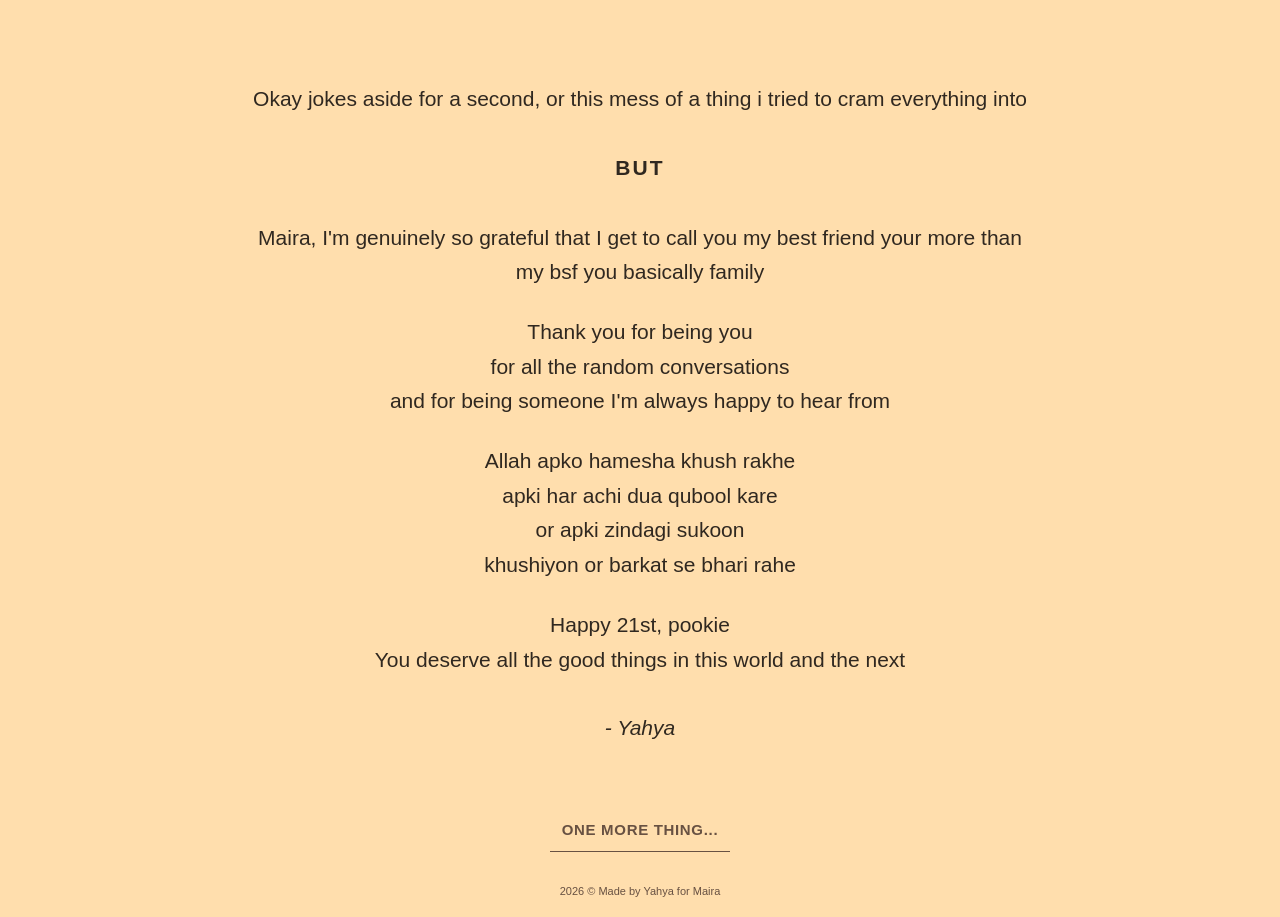
==== note/index.html @ b8bc0718 "Create four-page birthday experience" ====
<!DOCTYPE html>
<html lang="en">
<head>
	<meta charset="UTF-8">
	<meta name="viewport" content="width=device-width, initial-scale=1">
	<meta name="theme-color" content="#FFDEAD">
	<meta name="robots" content="noindex, nofollow">
	<title>A Birthday Letter for Maira</title>
	<link rel="icon" href="data:,">
	<link href="../css/default.css" rel="stylesheet">
</head>
<body>
	<main class="document-page">
		<div class="page-content letter">
			<p class="letter-opening">Okay jokes aside for a second, or this mess of a thing i tried to cram everything into</p>
			<p class="letter-but">BUT</p>
			<p>Maira, I'm genuinely so grateful that I get to call you my best friend your more than my bsf you basically family</p>
			<p>Thank you for being you<br>for all the random conversations<br>and for being someone I'm always happy to hear from</p>
			<p>Allah apko hamesha khush rakhe<br>apki har achi dua qubool kare<br>or apki zindagi sukoon<br>khushiyon or barkat se bhari rahe</p>
			<p>Happy 21st, pookie<br>You deserve all the good things in this world and the next</p>
			<p class="letter-signoff">- Yahya</p>
			<nav class="page-navigation" aria-label="Continue">
				<a class="text-button" href="../surprise/">ONE MORE THING...</a>
			</nav>
		</div>
		<footer id="copyright">2026 &copy; Made by Yahya for Maira</footer>
	</main>
</body>
</html>
---- css/default.css ----
:root {
    color-scheme: light;
    --background: #FFDEAD;
    --main-text: #302820;
    --comments: #356B52;
    --keywords: #813F70;
    --strings: #245B85;
    --secondary-text: #685142;
    --flower-scale: 670 / 625;
}

@font-face {
    font-family: digit;
    src: url('../digital-7_mono.ttf') format('truetype');
    font-display: swap;
}

* {
    box-sizing: border-box;
}

[hidden] {
    display: none !important;
}

html {
    min-width: 0;
    min-height: 100%;
    background: var(--background);
}

body {
    width: 100%;
    min-width: 0;
    min-height: 100svh;
    margin: 0;
    overflow-x: hidden;
    background: var(--background);
    color: var(--main-text);
}

#welcome {
    position: fixed;
    inset: 0;
    z-index: 10;
    display: grid;
    place-items: center;
    padding: 24px;
    overflow: hidden;
    background: #FFDEAD;
    color: #302820;
    font-family: Consolas, Monaco, 'Bitstream Vera Sans Mono', 'Courier New', monospace;
    text-align: center;
    animation: welcome-sequence 3s ease-in-out forwards;
}

#confetti {
    position: absolute;
    inset: 0;
    overflow: hidden;
    pointer-events: none;
}

.confetti-piece {
    position: absolute;
    top: -10%;
    left: var(--x);
    width: 7px;
    height: 12px;
    border-radius: 2px 5px 2px 5px;
    background: var(--color);
    opacity: 0;
    transform: translate3d(0, -10vh, 0) rotate(0deg);
    animation: confetti-fall var(--duration) cubic-bezier(.34, .07, .63, .95) var(--delay) both;
    will-change: transform, opacity;
}

.confetti-piece:nth-child(3n) {
    width: 6px;
    height: 6px;
    border-radius: 50%;
}

.confetti-piece:nth-child(4n) {
    width: 5px;
    height: 15px;
    border-radius: 5px;
}

.welcome-content {
    position: relative;
    z-index: 1;
    display: grid;
    justify-items: center;
    gap: clamp(14px, 2.5vh, 24px);
    width: min(960px, 100%);
}

.welcome-eyebrow {
    color: #85694e;
    font-size: clamp(10px, 1.35vw, 13px);
    font-weight: 600;
    letter-spacing: .22em;
    opacity: 0;
    animation: welcome-detail 2.8s ease-out forwards;
}

.welcome-title {
    max-width: 100%;
    color: #302820;
    font-size: clamp(25px, 5.2vw, 54px);
    font-weight: 700;
    letter-spacing: .035em;
    line-height: 1.18;
    text-wrap: balance;
    text-shadow: 0 2px 0 rgba(255, 255, 255, .28);
    opacity: 0;
    transform: translateY(12px) scale(.98);
    animation: welcome-title 2.8s cubic-bezier(.2, .7, .25, 1) forwards;
}

.welcome-sparkle {
    color: #B87D68;
    font-size: clamp(17px, 2vw, 23px);
    letter-spacing: .08em;
    opacity: 0;
    animation: welcome-detail 2.8s ease-out forwards;
}

@keyframes welcome-sequence {
    0%, 78% { opacity: 1; visibility: visible; }
    100% { opacity: 0; visibility: hidden; }
}

@keyframes welcome-title {
    0%, 8% { opacity: 0; transform: translateY(12px) scale(.98); }
    24%, 77% { opacity: 1; transform: translateY(0) scale(1); }
    100% { opacity: 0; transform: translateY(-4px) scale(1.01); }
}

@keyframes welcome-detail {
    0%, 18% { opacity: 0; transform: translateY(5px); }
    32%, 76% { opacity: .82; transform: translateY(0); }
    100% { opacity: 0; transform: translateY(-3px); }
}

@keyframes confetti-fall {
    0% { opacity: 0; transform: translate3d(0, -10vh, 0) rotate(0deg); }
    12% { opacity: .78; }
    83% { opacity: .74; }
    100% { opacity: 0; transform: translate3d(var(--drift), 115vh, 0) rotate(var(--spin)); }
}

.home-page {
    display: grid;
    grid-template-rows: minmax(0, 1fr) auto;
    min-height: 100svh;
    padding: 20px clamp(18px, 3vw, 48px) 10px;
    opacity: 0;
    visibility: hidden;
    transition: opacity 700ms ease, visibility 700ms step-end;
}

.home-page.is-visible {
    opacity: 1;
    visibility: visible;
    transition: opacity 700ms ease;
}

.home-content {
    display: grid;
    grid-template-columns: minmax(0, 1fr) minmax(0, 670px);
    align-items: center;
    gap: clamp(24px, 3vw, 46px);
    width: min(100%, 1580px);
    min-height: calc(100svh - 62px);
    margin: auto;
}

.code-panel {
    min-width: 0;
}

#codeHint {
    margin: 0 0 10px;
    color: var(--secondary-text);
    font: 12px/1.4 Consolas, Monaco, 'Bitstream Vera Sans Mono', 'Courier New', monospace;
}

#code {
    min-width: 0;
    color: var(--main-text);
    font-family: Consolas, Monaco, 'Bitstream Vera Sans Mono', 'Courier New', monospace;
    font-size: clamp(12px, .86vw, 15px);
    line-height: 1.27;
    cursor: text;
    outline: none;
}

#code:focus-visible {
    outline: 1px dotted var(--secondary-text);
    outline-offset: 5px;
}

.code-line {
    display: block;
    min-height: 1.27em;
    overflow-wrap: anywhere;
    white-space: pre-wrap;
}

.code-line.section-start {
    margin-top: .45em;
}

.code-line.indent-1 {
    padding-left: 16px;
}

.code-line.indent-2 {
    padding-left: 32px;
}

#code .comments {
    color: var(--comments);
}

#code .keyword {
    color: var(--keywords);
    font-weight: bold;
}

#code .string {
    color: var(--strings);
}

#code .typing-char {
    display: none;
}

#code .typewriter-cursor {
    display: inline;
    color: var(--main-text);
    animation: cursor-blink .9s steps(1, end) infinite;
}

@keyframes cursor-blink {
    50% { opacity: 0; }
}

.terminal-line {
    color: var(--secondary-text);
}

#loveHeart {
    position: relative;
    width: min(100%, 670px);
    height: auto;
    margin: auto;
    aspect-ratio: 670 / 625;
    color: var(--secondary-text);
    font-family: Arial, Helvetica, sans-serif;
    font-size: 14px;
}

.cake-art {
    position: absolute;
    inset: 0;
    width: 100%;
    height: 100%;
    pointer-events: none;
}

#garden {
    display: block;
    width: 100%;
    height: 100%;
}

#messages {
    position: absolute;
    top: 49%;
    right: 13%;
    left: 13%;
    display: none;
    line-height: 1.2;
    text-align: center;
}

.counter-heading {
    font-size: clamp(10px, .95vw, 13px);
    line-height: 1.15;
    overflow-wrap: anywhere;
    text-wrap: balance;
}

#elapseClock {
    display: flex;
    flex-wrap: wrap;
    justify-content: center;
    column-gap: .28em;
    row-gap: 0;
    margin-top: 5px;
    line-height: 1.25;
}

#elapseClock .digit {
    color: var(--main-text);
    font-family: digit, monospace;
    font-size: clamp(16px, 1.55vw, 23px);
}

#elapseClock .counter-part {
    display: inline-flex;
    align-items: baseline;
    white-space: nowrap;
}

#elapseClock .counter-unit {
    margin-left: 2px;
}

.text-button {
    display: inline-flex;
    align-items: center;
    justify-content: center;
    min-height: 44px;
    padding: 7px 12px;
    border: 0;
    border-bottom: 1px solid currentColor;
    background: transparent;
    color: var(--secondary-text);
    font: 600 15px/1.3 Arial, Helvetica, sans-serif;
    letter-spacing: .045em;
    text-align: center;
    text-decoration: none;
    cursor: pointer;
    transition: color 160ms ease, background-color 160ms ease, opacity 250ms ease;
}

.text-button:hover {
    background: rgba(255, 255, 255, .24);
    color: #49372b;
}

.text-button:focus-visible {
    outline: 2px solid #813F70;
    outline-offset: 3px;
}

#thereIsMore {
    position: absolute;
    top: 68%;
    left: 50%;
    z-index: 2;
    visibility: hidden;
    opacity: 0;
    pointer-events: none;
    transform: translateX(-50%);
    white-space: nowrap;
    border-bottom: 0;
}

#thereIsMore.is-ready {
    visibility: visible;
    opacity: 1;
    pointer-events: auto;
}

#copyright {
    width: 100%;
    padding-top: 4px;
    color: var(--secondary-text);
    font: 11px/1.3 Arial, Helvetica, sans-serif;
    text-align: center;
}

.document-page {
    display: grid;
    grid-template-rows: minmax(0, 1fr) auto;
    min-height: 100svh;
    padding: clamp(24px, 6vh, 64px) clamp(18px, 5vw, 60px) 18px;
    font-family: Arial, Helvetica, sans-serif;
}

.page-content {
    width: min(100%, 780px);
    margin: auto;
    padding: 28px 0;
}

.letter {
    color: var(--main-text);
    font-size: clamp(17px, 2.1vw, 21px);
    line-height: 1.65;
    text-align: center;
    text-wrap: pretty;
}

.letter p {
    margin: 0 0 1.2em;
}

.letter p:last-child {
    margin-bottom: 0;
}

.letter .letter-opening {
    margin-bottom: 1.65em;
}

.letter .letter-but {
    margin-bottom: 1.65em;
    font-weight: 700;
    letter-spacing: .1em;
}

.letter .letter-signoff {
    margin-top: 1.6em;
    font-style: italic;
}

.page-navigation {
    display: flex;
    justify-content: center;
    margin-top: clamp(30px, 7vh, 64px);
}

.intro-copy {
    color: var(--main-text);
    font-size: clamp(20px, 3vw, 28px);
    line-height: 1.5;
    text-align: center;
    text-wrap: pretty;
}

.intro-copy p {
    margin: 0 0 1.3em;
}

.intro-copy p:last-child {
    margin-bottom: 0;
}

.countdown-status {
    min-height: 1.5em;
    margin: 30px 0 0;
    color: var(--secondary-text);
    font-size: 16px;
    line-height: 1.5;
    text-align: center;
}

.video-heading {
    margin: 0;
    color: var(--main-text);
    font-size: clamp(36px, 8vw, 64px);
    letter-spacing: .08em;
    line-height: 1.1;
    text-align: center;
}

.video-subheading {
    margin: 12px 0 28px;
    color: var(--secondary-text);
    font-size: clamp(19px, 3.2vw, 25px);
    letter-spacing: .12em;
    text-align: center;
}

.media-notice {
    width: min(100%, 760px);
    margin: 0 auto;
    padding: 38px 18px;
    color: var(--secondary-text);
    font-size: 17px;
    line-height: 1.55;
    text-align: center;
}

.video-player {
    display: block;
    width: min(100%, 960px);
    max-height: 72svh;
    margin: 0 auto;
    background: #1b1713;
    object-fit: contain;
}

.video-closing {
    margin: 28px auto 0;
    color: var(--main-text);
    font-size: clamp(17px, 2.6vw, 24px);
    line-height: 1.5;
    text-align: center;
}

.video-actions {
    display: flex;
    flex-wrap: wrap;
    align-items: center;
    justify-content: center;
    gap: 12px 22px;
    margin-top: 28px;
}

.video-actions .text-button {
    font-size: 14px;
}

@media (max-width: 1100px) {
    .home-page {
        padding: 20px 18px 12px;
    }

    .home-content {
        grid-template-columns: minmax(0, 1fr);
        align-items: start;
        gap: 32px;
        width: min(100%, 760px);
        min-height: 0;
        padding: 12px 0 28px;
    }

    #codeHint {
        margin-bottom: 10px;
        font-size: 13px;
        text-align: center;
    }

    #code {
        font-size: clamp(13px, 2.1vw, 16px);
        line-height: 1.34;
    }

    #loveHeart {
        width: min(100%, 670px);
    }

    #messages {
        right: 12%;
        left: 12%;
    }

    .counter-heading {
        font-size: clamp(10px, 2.3vw, 13px);
    }

    #elapseClock {
        font-size: clamp(10px, 2vw, 14px);
    }

    #elapseClock .digit {
        font-size: clamp(12px, 2.9vw, 21px);
    }

    #thereIsMore {
        font-size: clamp(12px, 2.2vw, 15px);
    }
}

@media (max-width: 420px) {
    .home-page {
        padding-right: 14px;
        padding-left: 14px;
    }

    .home-content {
        gap: 24px;
    }

    #code {
        font-size: 13px;
    }

    #messages {
        right: 10%;
        left: 10%;
        top: 45%;
    }

    #elapseClock {
        margin-top: 0;
        line-height: 1;
    }

    .counter-heading {
        font-size: 10px;
    }

    #elapseClock .digit {
        font-size: clamp(12px, 3vw, 13px);
    }

    #thereIsMore {
        font-size: 12px;
    }

    .document-page {
        padding-right: 18px;
        padding-left: 18px;
    }
}

@media (prefers-reduced-motion: reduce) {
    *, *::before, *::after {
        scroll-behavior: auto !important;
    }
}
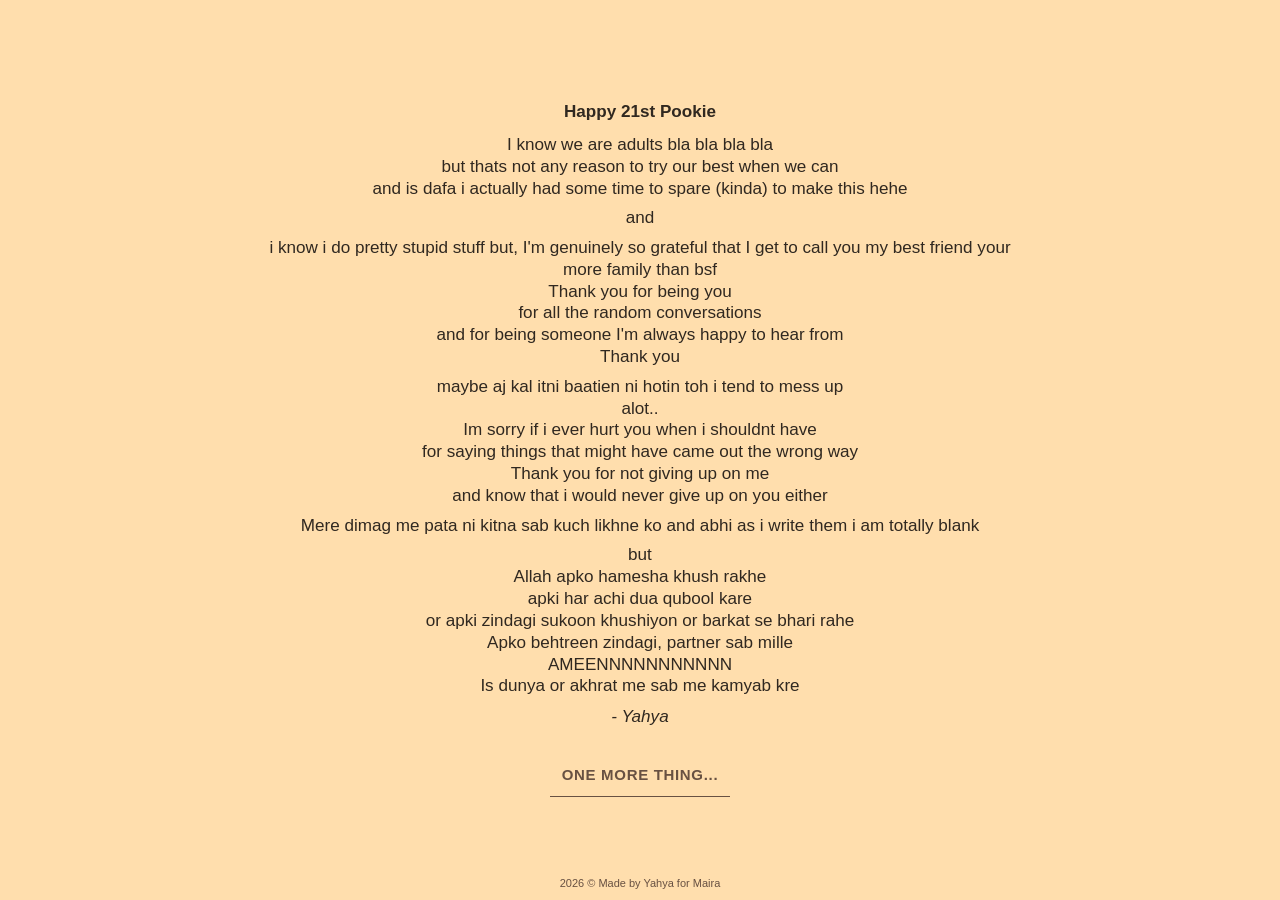
==== commit 350c7043: "Fit birthday pages and defer video loading" ====
--- a/note/index.html
+++ b/note/index.html
@@ -2,7 +2,7 @@
 <html lang="en">
 <head>
 	<meta charset="UTF-8">
-	<meta name="viewport" content="width=device-width, initial-scale=1">
+	<meta name="viewport" content="width=device-width, initial-scale=1, viewport-fit=cover">
 	<meta name="theme-color" content="#FFDEAD">
 	<meta name="robots" content="noindex, nofollow">
 	<title>A Birthday Letter for Maira</title>
@@ -12,12 +12,13 @@
 <body>
 	<main class="document-page">
 		<div class="page-content letter">
-			<p class="letter-opening">Okay jokes aside for a second, or this mess of a thing i tried to cram everything into</p>
-			<p class="letter-but">BUT</p>
-			<p>Maira, I'm genuinely so grateful that I get to call you my best friend your more than my bsf you basically family</p>
-			<p>Thank you for being you<br>for all the random conversations<br>and for being someone I'm always happy to hear from</p>
-			<p>Allah apko hamesha khush rakhe<br>apki har achi dua qubool kare<br>or apki zindagi sukoon<br>khushiyon or barkat se bhari rahe</p>
-			<p>Happy 21st, pookie<br>You deserve all the good things in this world and the next</p>
+			<p class="letter-title">Happy 21st Pookie</p>
+			<p>I know we are adults bla bla bla bla<br>but thats not any reason to try our best when we can<br>and is dafa i actually had some time to spare (kinda) to make this hehe</p>
+			<p>and</p>
+			<p>i know i do pretty stupid stuff but, I'm genuinely so grateful that I get to call you my best friend your more family than bsf<br>Thank you for being you<br>for all the random conversations<br>and for being someone I'm always happy to hear from<br>Thank you</p>
+			<p>maybe aj kal itni baatien ni hotin toh i tend to mess up<br>alot..<br>Im sorry if i ever hurt you when i shouldnt have<br>for saying things that might have came out the wrong way<br>Thank you for not giving up on me<br>and know that i would never give up on you either</p>
+			<p>Mere dimag me pata ni kitna sab kuch likhne ko and abhi as i write them i am totally blank</p>
+			<p>but<br>Allah apko hamesha khush rakhe<br>apki har achi dua qubool kare<br>or apki zindagi sukoon khushiyon or barkat se bhari rahe<br>Apko behtreen zindagi, partner sab mille<br>AMEENNNNNNNNNNN<br>Is dunya or akhrat me sab me kamyab kre</p>
 			<p class="letter-signoff">- Yahya</p>
 			<nav class="page-navigation" aria-label="Continue">
 				<a class="text-button" href="../surprise/">ONE MORE THING...</a>
--- a/css/default.css
+++ b/css/default.css
@@ -7,6 +7,10 @@
     --strings: #245B85;
     --secondary-text: #685142;
     --flower-scale: 670 / 625;
+    --safe-area-top: env(safe-area-inset-top, 0px);
+    --safe-area-right: env(safe-area-inset-right, 0px);
+    --safe-area-bottom: env(safe-area-inset-bottom, 0px);
+    --safe-area-left: env(safe-area-inset-left, 0px);
 }
 
 @font-face {
@@ -34,7 +38,6 @@
     min-width: 0;
     min-height: 100svh;
     margin: 0;
-    overflow-x: hidden;
     background: var(--background);
     color: var(--main-text);
 }
@@ -45,46 +48,27 @@
     z-index: 10;
     display: grid;
     place-items: center;
-    padding: 24px;
+    padding: calc(24px + var(--safe-area-top)) calc(24px + var(--safe-area-right)) calc(24px + var(--safe-area-bottom)) calc(24px + var(--safe-area-left));
     overflow: hidden;
-    background: #FFDEAD;
+    background: transparent;
     color: #302820;
     font-family: Consolas, Monaco, 'Bitstream Vera Sans Mono', 'Courier New', monospace;
     text-align: center;
-    animation: welcome-sequence 3s ease-in-out forwards;
+    animation: welcome-sequence 5s ease-in-out forwards;
 }
 
 #confetti {
-    position: absolute;
+    position: fixed;
     inset: 0;
+    z-index: 0;
     overflow: hidden;
     pointer-events: none;
 }
 
-.confetti-piece {
-    position: absolute;
-    top: -10%;
-    left: var(--x);
-    width: 7px;
-    height: 12px;
-    border-radius: 2px 5px 2px 5px;
-    background: var(--color);
-    opacity: 0;
-    transform: translate3d(0, -10vh, 0) rotate(0deg);
-    animation: confetti-fall var(--duration) cubic-bezier(.34, .07, .63, .95) var(--delay) both;
-    will-change: transform, opacity;
-}
-
-.confetti-piece:nth-child(3n) {
-    width: 6px;
-    height: 6px;
-    border-radius: 50%;
-}
-
-.confetti-piece:nth-child(4n) {
-    width: 5px;
-    height: 15px;
-    border-radius: 5px;
+.confetti-canvas {
+    display: block;
+    width: 100%;
+    height: 100%;
 }
 
 .welcome-content {
@@ -102,7 +86,7 @@
     font-weight: 600;
     letter-spacing: .22em;
     opacity: 0;
-    animation: welcome-detail 2.8s ease-out forwards;
+    animation: welcome-detail 4.6667s ease-out forwards;
 }
 
 .welcome-title {
@@ -116,7 +100,7 @@
     text-shadow: 0 2px 0 rgba(255, 255, 255, .28);
     opacity: 0;
     transform: translateY(12px) scale(.98);
-    animation: welcome-title 2.8s cubic-bezier(.2, .7, .25, 1) forwards;
+    animation: welcome-title 4.6667s cubic-bezier(.2, .7, .25, 1) forwards;
 }
 
 .welcome-sparkle {
@@ -124,7 +108,7 @@
     font-size: clamp(17px, 2vw, 23px);
     letter-spacing: .08em;
     opacity: 0;
-    animation: welcome-detail 2.8s ease-out forwards;
+    animation: welcome-detail 4.6667s ease-out forwards;
 }
 
 @keyframes welcome-sequence {
@@ -144,18 +128,14 @@
     100% { opacity: 0; transform: translateY(-3px); }
 }
 
-@keyframes confetti-fall {
-    0% { opacity: 0; transform: translate3d(0, -10vh, 0) rotate(0deg); }
-    12% { opacity: .78; }
-    83% { opacity: .74; }
-    100% { opacity: 0; transform: translate3d(var(--drift), 115vh, 0) rotate(var(--spin)); }
-}
-
 .home-page {
+    position: relative;
+    z-index: 1;
     display: grid;
     grid-template-rows: minmax(0, 1fr) auto;
-    min-height: 100svh;
-    padding: 20px clamp(18px, 3vw, 48px) 10px;
+    height: 100svh;
+    min-height: 0;
+    padding: calc(12px + var(--safe-area-top)) calc(clamp(18px, 3vw, 48px) + var(--safe-area-right)) calc(5px + var(--safe-area-bottom)) calc(clamp(18px, 3vw, 48px) + var(--safe-area-left));
     opacity: 0;
     visibility: hidden;
     transition: opacity 700ms ease, visibility 700ms step-end;
@@ -171,46 +151,36 @@
     display: grid;
     grid-template-columns: minmax(0, 1fr) minmax(0, 670px);
     align-items: center;
-    gap: clamp(24px, 3vw, 46px);
+    gap: clamp(20px, 3vw, 42px);
     width: min(100%, 1580px);
-    min-height: calc(100svh - 62px);
-    margin: auto;
+    height: 100%;
+    min-height: 0;
+    margin: 0 auto;
 }
 
 .code-panel {
     min-width: 0;
-}
-
-#codeHint {
-    margin: 0 0 10px;
-    color: var(--secondary-text);
-    font: 12px/1.4 Consolas, Monaco, 'Bitstream Vera Sans Mono', 'Courier New', monospace;
 }
 
 #code {
     min-width: 0;
     color: var(--main-text);
     font-family: Consolas, Monaco, 'Bitstream Vera Sans Mono', 'Courier New', monospace;
-    font-size: clamp(12px, .86vw, 15px);
-    line-height: 1.27;
+    font-size: clamp(10px, .9vw, 14px);
+    line-height: 1.12;
     cursor: text;
     outline: none;
 }
 
-#code:focus-visible {
-    outline: 1px dotted var(--secondary-text);
-    outline-offset: 5px;
-}
-
 .code-line {
     display: block;
-    min-height: 1.27em;
+    min-height: 1.12em;
     overflow-wrap: anywhere;
     white-space: pre-wrap;
 }
 
 .code-line.section-start {
-    margin-top: .45em;
+    margin-top: .32em;
 }
 
 .code-line.indent-1 {
@@ -254,7 +224,7 @@
 
 #loveHeart {
     position: relative;
-    width: min(100%, 670px);
+    width: min(100%, 670px, calc((100svh - 104px) * 1.072));
     height: auto;
     margin: auto;
     aspect-ratio: 670 / 625;
@@ -343,6 +313,11 @@
     color: #49372b;
 }
 
+.text-button:active {
+    background: rgba(255, 255, 255, .24);
+    color: #49372b;
+}
+
 .text-button:focus-visible {
     outline: 2px solid #813F70;
     outline-offset: 3px;
@@ -350,7 +325,7 @@
 
 #thereIsMore {
     position: absolute;
-    top: 68%;
+    top: 75%;
     left: 50%;
     z-index: 2;
     visibility: hidden;
@@ -378,64 +353,60 @@
 .document-page {
     display: grid;
     grid-template-rows: minmax(0, 1fr) auto;
-    min-height: 100svh;
-    padding: clamp(24px, 6vh, 64px) clamp(18px, 5vw, 60px) 18px;
+    height: 100svh;
+    min-height: 0;
+    padding: calc(clamp(12px, 3svh, 28px) + var(--safe-area-top)) calc(clamp(18px, 5vw, 60px) + var(--safe-area-right)) calc(10px + var(--safe-area-bottom)) calc(clamp(18px, 5vw, 60px) + var(--safe-area-left));
     font-family: Arial, Helvetica, sans-serif;
 }
 
 .page-content {
     width: min(100%, 780px);
     margin: auto;
-    padding: 28px 0;
+    padding: 0;
 }
 
 .letter {
     color: var(--main-text);
-    font-size: clamp(17px, 2.1vw, 21px);
-    line-height: 1.65;
+    font-size: clamp(14px, min(1.4vw, 1.9vh), 20px);
+    line-height: 1.28;
     text-align: center;
     text-wrap: pretty;
 }
 
 .letter p {
-    margin: 0 0 1.2em;
+    margin: 0 0 clamp(5px, .85vh, 9px);
 }
 
 .letter p:last-child {
     margin-bottom: 0;
 }
 
-.letter .letter-opening {
-    margin-bottom: 1.65em;
-}
-
-.letter .letter-but {
-    margin-bottom: 1.65em;
+.letter .letter-title {
+    margin-bottom: clamp(7px, 1.2vh, 13px);
     font-weight: 700;
-    letter-spacing: .1em;
 }
 
 .letter .letter-signoff {
-    margin-top: 1.6em;
+    margin-top: clamp(6px, 1vh, 12px);
     font-style: italic;
 }
 
 .page-navigation {
     display: flex;
     justify-content: center;
-    margin-top: clamp(30px, 7vh, 64px);
+    margin-top: clamp(12px, 2.8vh, 30px);
 }
 
 .intro-copy {
     color: var(--main-text);
-    font-size: clamp(20px, 3vw, 28px);
-    line-height: 1.5;
+    font-size: clamp(14px, min(2.2vw, 2.6vh), 28px);
+    line-height: 1.34;
     text-align: center;
     text-wrap: pretty;
 }
 
 .intro-copy p {
-    margin: 0 0 1.3em;
+    margin: 0 0 .6em;
 }
 
 .intro-copy p:last-child {
@@ -443,25 +414,25 @@
 }
 
 .countdown-status {
-    min-height: 1.5em;
-    margin: 30px 0 0;
+    min-height: 1.3em;
+    margin: clamp(10px, 2vh, 22px) 0 0;
     color: var(--secondary-text);
     font-size: 16px;
-    line-height: 1.5;
+    line-height: 1.3;
     text-align: center;
 }
 
 .video-heading {
     margin: 0;
     color: var(--main-text);
-    font-size: clamp(36px, 8vw, 64px);
+    font-size: clamp(32px, 6.5vw, 64px);
     letter-spacing: .08em;
     line-height: 1.1;
     text-align: center;
 }
 
 .video-subheading {
-    margin: 12px 0 28px;
+    margin: 8px 0 16px;
     color: var(--secondary-text);
     font-size: clamp(19px, 3.2vw, 25px);
     letter-spacing: .12em;
@@ -471,7 +442,7 @@
 .media-notice {
     width: min(100%, 760px);
     margin: 0 auto;
-    padding: 38px 18px;
+    padding: 16px 18px;
     color: var(--secondary-text);
     font-size: 17px;
     line-height: 1.55;
@@ -481,14 +452,14 @@
 .video-player {
     display: block;
     width: min(100%, 960px);
-    max-height: 72svh;
+    max-height: min(52svh, calc(100svh - 280px));
     margin: 0 auto;
     background: #1b1713;
     object-fit: contain;
 }
 
 .video-closing {
-    margin: 28px auto 0;
+    margin: 14px auto 0;
     color: var(--main-text);
     font-size: clamp(17px, 2.6vw, 24px);
     line-height: 1.5;
@@ -501,40 +472,53 @@
     align-items: center;
     justify-content: center;
     gap: 12px 22px;
-    margin-top: 28px;
+    margin-top: 16px;
 }
 
 .video-actions .text-button {
     font-size: 14px;
 }
 
+@media (min-width: 700px) {
+    body.video-page .document-page {
+        padding-block: clamp(16px, 3.5svh, 42px);
+    }
+
+    body.video-page .video-player {
+        max-height: min(65svh, calc(100svh - 360px));
+    }
+}
+
 @media (max-width: 1100px) {
     .home-page {
-        padding: 20px 18px 12px;
+        padding: calc(8px + var(--safe-area-top)) calc(16px + var(--safe-area-right)) calc(4px + var(--safe-area-bottom)) calc(16px + var(--safe-area-left));
     }
 
     .home-content {
         grid-template-columns: minmax(0, 1fr);
-        align-items: start;
-        gap: 32px;
+        grid-template-rows: minmax(0, 1fr) auto;
+        align-items: center;
+        gap: clamp(4px, .8vh, 8px);
         width: min(100%, 760px);
         min-height: 0;
-        padding: 12px 0 28px;
-    }
-
-    #codeHint {
-        margin-bottom: 10px;
-        font-size: 13px;
-        text-align: center;
+        padding: 0;
     }
 
     #code {
-        font-size: clamp(13px, 2.1vw, 16px);
-        line-height: 1.34;
+        font-size: clamp(10px, min(1.05vw, 1.35vh), 12px);
+        line-height: 1.05;
+    }
+
+    .code-line {
+        min-height: 1.05em;
+    }
+
+    .code-line.section-start {
+        margin-top: .2em;
     }
 
     #loveHeart {
-        width: min(100%, 670px);
+        width: min(100%, clamp(135px, 26svh, 285px));
     }
 
     #messages {
@@ -555,22 +539,70 @@
     }
 
     #thereIsMore {
-        font-size: clamp(12px, 2.2vw, 15px);
+        top: 71%;
+        font-size: clamp(11px, 1.7vw, 14px);
+    }
+
+    .document-page {
+        padding-top: calc(clamp(8px, 2svh, 18px) + var(--safe-area-top));
+        padding-right: calc(22px + var(--safe-area-right));
+        padding-bottom: calc(8px + var(--safe-area-bottom));
+        padding-left: calc(22px + var(--safe-area-left));
+    }
+
+    .letter {
+        font-size: clamp(12px, min(1.25vw, 1.9vh), 18px);
+        line-height: 1.24;
+    }
+
+    .letter p {
+        margin-bottom: clamp(4px, .72vh, 7px);
+    }
+
+    .letter .letter-title {
+        margin-bottom: clamp(6px, 1vh, 10px);
+    }
+
+    .letter .letter-signoff {
+        margin-top: clamp(5px, .8vh, 9px);
+    }
+
+    .page-navigation {
+        margin-top: clamp(10px, 2vh, 20px);
+    }
+
+    .intro-copy {
+        font-size: clamp(14px, min(2.1vw, 2.4vh), 24px);
+        line-height: 1.3;
+    }
+
+    .countdown-status {
+        margin-top: clamp(8px, 1.5vh, 16px);
+        font-size: 14px;
+    }
+
+    body.video-page .document-page {
+        padding-top: calc(clamp(8px, 2svh, 18px) + var(--safe-area-top));
+        padding-bottom: calc(8px + var(--safe-area-bottom));
+    }
+
+    body.video-page .video-player {
+        max-height: min(48svh, calc(100svh - 240px));
+    }
+
+    body.video-page .video-actions {
+        margin-top: 12px;
     }
 }
 
 @media (max-width: 420px) {
     .home-page {
-        padding-right: 14px;
-        padding-left: 14px;
+        padding-right: calc(12px + var(--safe-area-right));
+        padding-left: calc(12px + var(--safe-area-left));
     }
 
     .home-content {
-        gap: 24px;
-    }
-
-    #code {
-        font-size: 13px;
+        gap: 4px;
     }
 
     #messages {
@@ -584,21 +616,153 @@
         line-height: 1;
     }
 
-    .counter-heading {
-        font-size: 10px;
-    }
-
-    #elapseClock .digit {
-        font-size: clamp(12px, 3vw, 13px);
-    }
-
     #thereIsMore {
+        font-size: 11px;
+    }
+}
+
+@media (max-width: 600px) and (max-height: 720px) {
+    .home-page {
+        padding-top: calc(3px + var(--safe-area-top));
+        padding-bottom: calc(3px + var(--safe-area-bottom));
+    }
+
+    .home-content {
+        gap: 2px;
+    }
+
+    #code {
+        font-size: 9px;
+        line-height: 1;
+    }
+
+    .code-line {
+        min-height: 1em;
+    }
+
+    .code-line.section-start {
+        margin-top: .15em;
+    }
+
+    #loveHeart {
+        width: min(100%, clamp(130px, 22svh, 150px));
+    }
+
+    .document-page {
+        padding-top: calc(6px + var(--safe-area-top));
+        padding-bottom: calc(6px + var(--safe-area-bottom));
+    }
+
+    .letter {
         font-size: 12px;
-    }
-
+        line-height: 1.2;
+    }
+
+    .letter p {
+        margin-bottom: 4px;
+    }
+
+    .letter .letter-title,
+    .letter .letter-signoff {
+        margin-top: 4px;
+        margin-bottom: 5px;
+    }
+
+    .page-navigation {
+        margin-top: 8px;
+    }
+
+    .intro-copy {
+        font-size: 14px;
+        line-height: 1.22;
+    }
+
+    .countdown-status {
+        margin-top: 8px;
+    }
+
+    body.video-page .video-player {
+        max-height: min(44svh, calc(100svh - 210px));
+    }
+
+    body.video-page .video-subheading {
+        margin: 5px 0 10px;
+    }
+
+    body.video-page .video-actions {
+        gap: 4px 12px;
+        margin-top: 8px;
+    }
+}
+
+@media (max-width: 360px) and (max-height: 600px) {
     .document-page {
-        padding-right: 18px;
-        padding-left: 18px;
+        padding-top: calc(4px + var(--safe-area-top));
+        padding-right: calc(12px + var(--safe-area-right));
+        padding-bottom: calc(4px + var(--safe-area-bottom));
+        padding-left: calc(12px + var(--safe-area-left));
+    }
+
+    .letter {
+        font-size: 11px;
+        line-height: 1.15;
+    }
+
+    .letter p {
+        margin-bottom: 2px;
+    }
+
+    .letter .letter-title {
+        margin-bottom: 3px;
+    }
+
+    .letter .letter-signoff {
+        margin-top: 2px;
+    }
+
+    .letter .page-navigation {
+        margin-top: 5px;
+    }
+
+    .letter .text-button {
+        min-height: 36px;
+        padding: 4px 8px;
+        font-size: 12px;
+    }
+}
+
+@media (max-height: 500px) {
+    .media-notice {
+        padding-top: 8px;
+        padding-bottom: 8px;
+    }
+
+    .video-actions {
+        margin-top: 8px;
+    }
+}
+
+@media (max-height: 500px) and (orientation: landscape) {
+    body.video-page .document-page {
+        padding-top: calc(8px + var(--safe-area-top));
+        padding-bottom: calc(8px + var(--safe-area-bottom));
+    }
+
+    body.video-page .page-content {
+        padding-top: 8px;
+        padding-bottom: 8px;
+    }
+
+    body.video-page .video-subheading {
+        margin: 4px 0 8px;
+    }
+
+    body.video-page .video-player {
+        max-height: 45svh;
+    }
+
+    body.video-page .video-actions {
+        margin-top: 8px;
     }
 }
 
